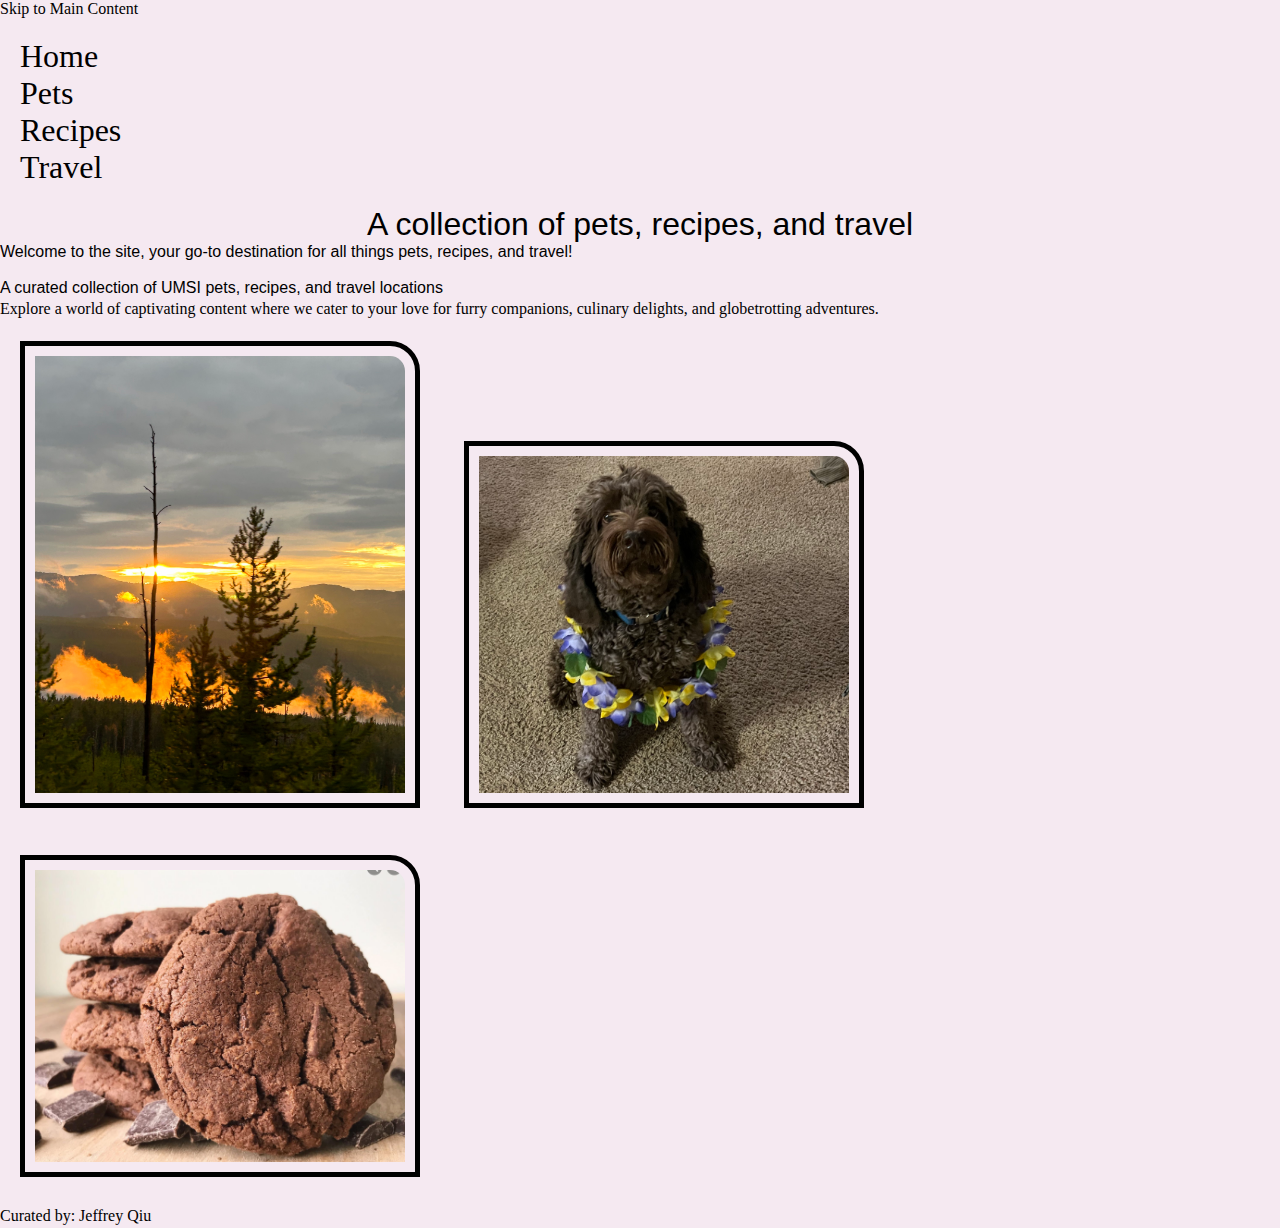
==== index.html @ 34eb2e3d "Add files via upload" ====
<!DOCTYPE html>
<html lang="en">
<head>
    <meta charset="UTF-8">
    <meta name="viewport" content="width=device-width, initial-scale=1.0">
    <link rel = "stylesheet" href = "css/reset.css">
    <link rel = "stylesheet" href = "css/style.css">
    <title>Index</title>
</head>
<body>
    <a href ="#main">Skip to Main Content</a>
    <header>
        <nav>
            <ul id="nav">
                <li><a href = "index.html">Home</a></li>
                <li><a href = "pets.html">Pets</a></li>
                <li><a href = "recipes.html">Recipes</a></li>
                <li><a href = "travel.html">Travel</a></li>
            </ul>
            <h1>A collection of pets, recipes, and travel</h1>
        </nav>
    </header>
    <main id="main">
        <div>
            <h2>Welcome to the site, your go-to destination for all things pets, recipes, and travel!</h2>
            <br>
            <h3>A curated collection of UMSI pets, recipes, and travel locations</h3>
            <p>Explore a world of captivating content where we cater to your love for furry companions, culinary delights, and globetrotting adventures. <br>
            <img src="images/yellowstone_sunset.jpg" width = "400" alt="Trees in front of a sunset">
            <img src="images/bacon.jpg" width = "400" alt="A black dog sitting with a lei around its neck">
            <img src="images/double_chocolate_cookies.png" width = "400" alt="Close up of a stack of double chocolate cookies">
        </div>
    </main>
    <footer>
        <p>Curated by: Jeffrey Qiu</p>
    </footer>
</body>
</html>
---- css/style.css ----
body {
    background-color: #f5e9f1;
    color: black;
}

h1 {
    font-size: xx-large;
    font-family:Verdana, Geneva, Tahoma, sans-serif;
    text-align: center;
}

h2, h3 {
    font-size: medium;
    font-family: Verdana, Geneva, Tahoma, sans-serif;
}

p {
    line-height: 1.5em;
}

img {
    border: solid 5px black;
    padding: 10px;
    margin: 20px;
    border-top-right-radius: 30px;
}

ul {
    display: inline-block;
    margin-left: 50px;
}

#nav {
    display:inline-block;
    margin: 20px;
    font-size: xx-large;
}
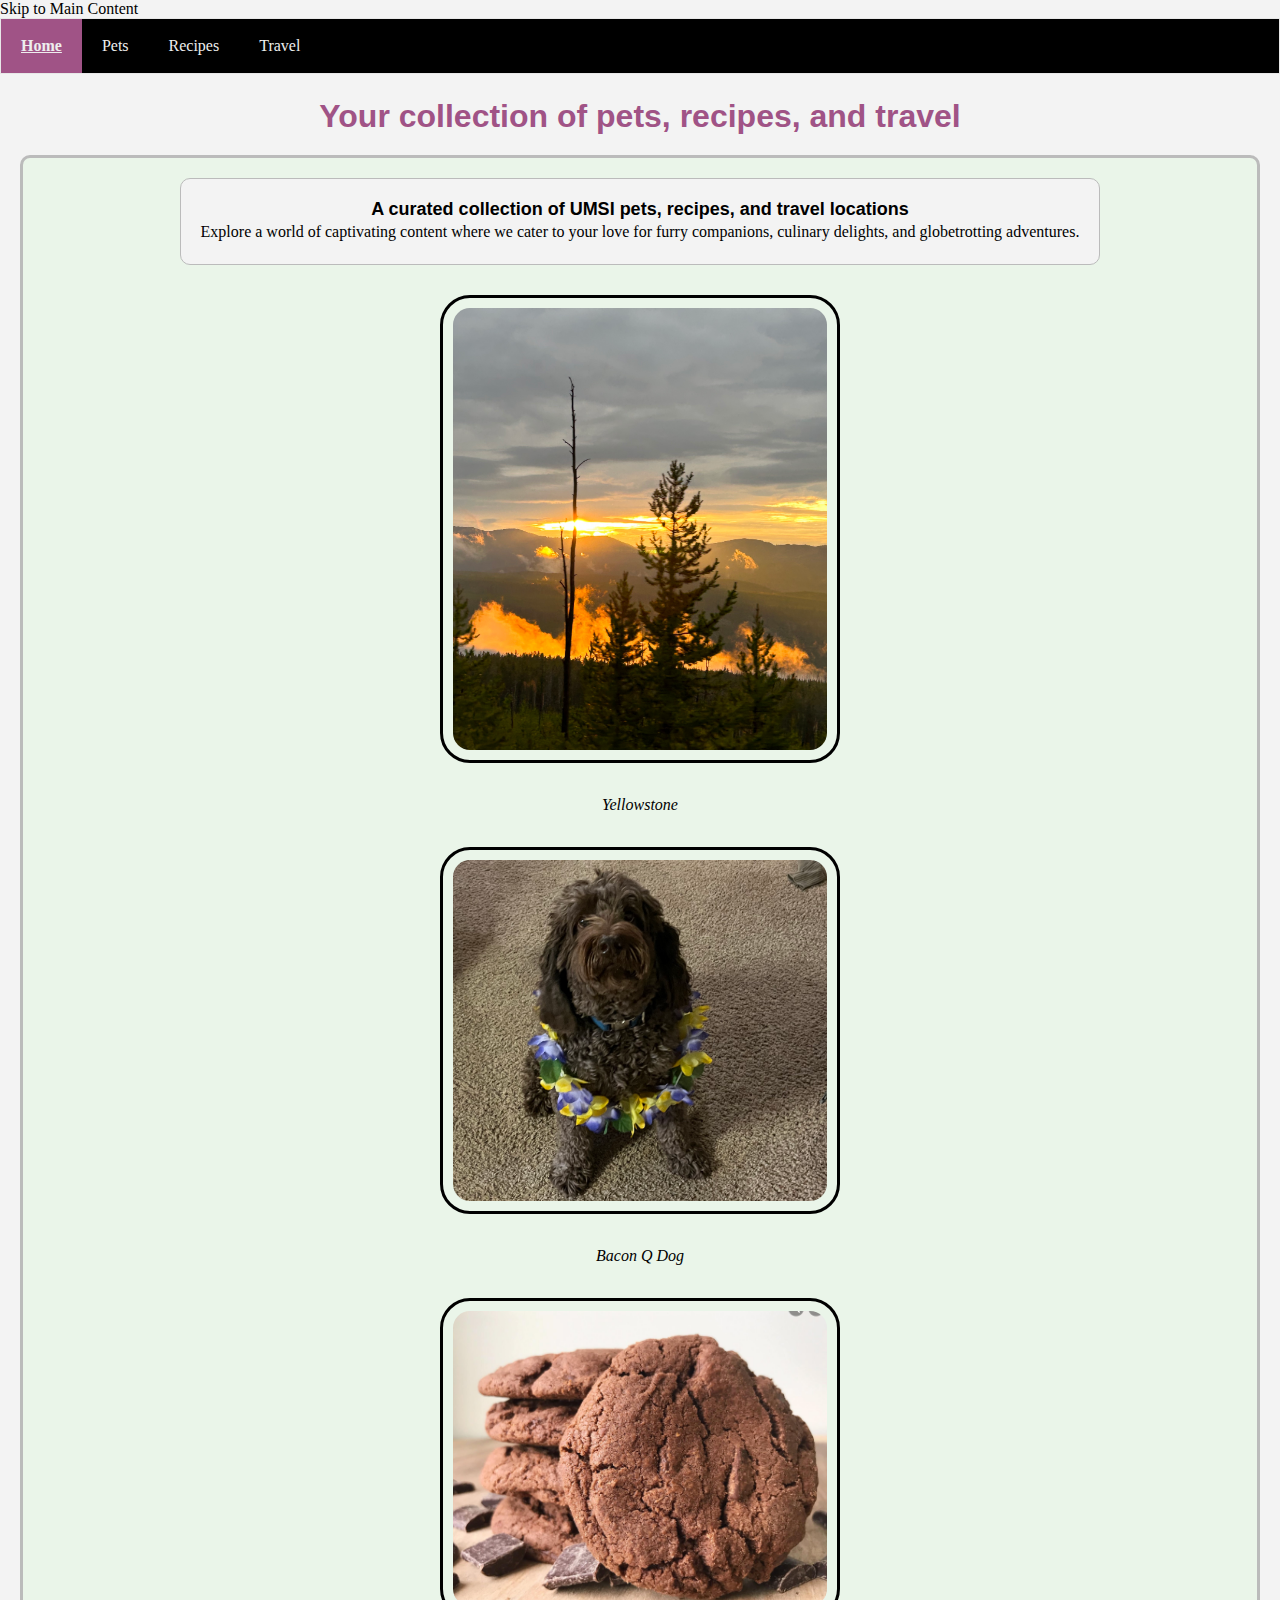
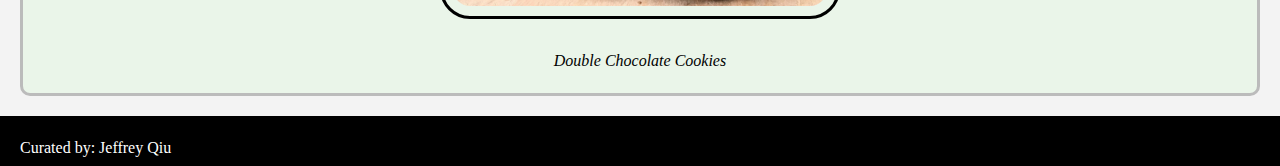
==== commit c8475060: "Add files via upload" ====
--- a/index.html
+++ b/index.html
@@ -8,27 +8,30 @@
     <title>Index</title>
 </head>
 <body>
-    <a href ="#main">Skip to Main Content</a>
+    <a class="offpage" href ="#main">Skip to Main Content</a>
     <header>
         <nav>
-            <ul id="nav">
-                <li><a href = "index.html">Home</a></li>
+            <ul class="nav">
+                <li><a class="current" href = "index.html">Home</a></li>
                 <li><a href = "pets.html">Pets</a></li>
                 <li><a href = "recipes.html">Recipes</a></li>
                 <li><a href = "travel.html">Travel</a></li>
             </ul>
-            <h1>A collection of pets, recipes, and travel</h1>
+            <h1 class="title">Your collection of pets, recipes, and travel</h1>
         </nav>
     </header>
     <main id="main">
-        <div>
-            <h2>Welcome to the site, your go-to destination for all things pets, recipes, and travel!</h2>
-            <br>
-            <h3>A curated collection of UMSI pets, recipes, and travel locations</h3>
-            <p>Explore a world of captivating content where we cater to your love for furry companions, culinary delights, and globetrotting adventures. <br>
+        <div class="grid">
+            <div class="description">
+                <h2>A curated collection of UMSI pets, recipes, and travel locations</h2>
+                <p>Explore a world of captivating content where we cater to your love for furry companions, culinary delights, and globetrotting adventures. <br>
+            </div>
             <img src="images/yellowstone_sunset.jpg" width = "400" alt="Trees in front of a sunset">
+            <p class="caption">Yellowstone</p>
             <img src="images/bacon.jpg" width = "400" alt="A black dog sitting with a lei around its neck">
+            <p class="caption">Bacon Q Dog</p>
             <img src="images/double_chocolate_cookies.png" width = "400" alt="Close up of a stack of double chocolate cookies">
+            <p class="caption">Double Chocolate Cookies</p>
         </div>
     </main>
     <footer>
--- a/css/style.css
+++ b/css/style.css
@@ -1,37 +1,200 @@
+/* .offpage {
+    position: absolute;
+    left: -1000px;
+}
+
+.offpage:focus {
+    left: 10px;
+} */
+
+.nav {
+    list-style-type: none;
+    margin: 0;
+    padding: 0;
+    overflow: hidden;
+    border: 1px solid #e7e7e7;
+    background-color: #000000;
+    width: 100%;
+}
+
+.nav li {
+    display: inline;
+    float: left;
+}
+
+.nav li:last-child {
+    border-right: none;
+}
+
+.nav a {
+    display: block;
+    text-decoration: none;
+    padding: 18px 20px;
+    color: #eeeeee;
+    text-align: center;
+}
+
+.nav li a.current {
+    background-color: #A05386;
+    font-weight: bold;
+    text-decoration: underline;
+}
+
 body {
-    background-color: #f5e9f1;
+    background-color: #f3f3f3;
     color: black;
 }
 
 h1 {
+    text-align: center;
+    margin-top: 20px;
     font-size: xx-large;
+    font-weight: bold;
     font-family:Verdana, Geneva, Tahoma, sans-serif;
-    text-align: center;
-}
-
-h2, h3 {
+    color: #A05386;
+    text-align: center;
+}
+
+h2 {
+    text-align: center;
+    font-size: large;
+    font-weight: bold;
+    font-family: Verdana, Geneva, Tahoma, sans-serif;
+}
+
+h3 {
+    text-align: center;
+    margin-bottom: 20px;
     font-size: medium;
+    font-weight: bold;
     font-family: Verdana, Geneva, Tahoma, sans-serif;
+
+}
+
+h1.title {
+    margin-left: 20px;
+    margin-right: 20px;
 }
 
 p {
     line-height: 1.5em;
 }
 
+p.underline {
+    text-decoration: underline;
+}
+
+p.caption {
+    font-style: italic;
+    text-align: center;
+}
+
+p.credit {
+    font-style: italic;
+}
+
+@media screen and (prefers-reduced-motion: reduce) {
+    #gif {
+        animation: none;
+        transition: none;
+    }
+}
+
 img {
-    border: solid 5px black;
+    border: solid 3px black;
     padding: 10px;
     margin: 20px;
-    border-top-right-radius: 30px;
+    border-radius: 30px;
+    max-width: 100%;
+    height: auto;
+}
+
+video {
+    border: solid 3px black;
+    padding: 10px;
+    margin: 20px;
+    border-radius: 30px;
+    max-width: 100%;
+    height: auto;
 }
 
 ul {
     display: inline-block;
-    margin-left: 50px;
-}
-
-#nav {
-    display:inline-block;
+}
+
+ol {
+    list-style-type: decimal;
+    margin: 10px;
+}
+
+ul.ingredients {
+    display: inline-block;
+    list-style-type: circle;
+    margin-left: 20px;
+    margin-right: 20px;
+    margin-bottom: 20px;
+}
+
+hr.divider {
+    border-top: 3px solid #bbb;
+    margin-top: 60px;
+    margin-bottom: 10px;
+}
+
+.gallery {
+    margin-left: auto;
+    margin-right: auto;
+}
+
+.description {
+    margin-left: 20px;
+    margin-right: 20px;
+    padding: 20px;
+    border: 1px solid #bbb;
+    border-radius: 10px;
+    background-color: #f3f3f3;
+}
+
+.grid {
+    display: grid;
+    grid-template-columns: 1fr;
+    grid-gap: 10px;
     margin: 20px;
-    font-size: xx-large;
-}
+    padding: 20px;
+    background-color: #EAF5E9;
+    border: 3px solid #bbb;
+    border-radius: 10px;
+    justify-items: center;
+    justify-content: center;
+}
+
+.grid1 {
+    display: grid;
+    grid-template-columns: 1fr 1fr;
+    grid-gap: 10px;
+    margin: 10px;
+    justify-items: center;
+}
+
+.grid2 {
+    display: grid;
+    grid-template-columns: 1fr 1fr 1fr;
+    grid-gap: 10px;
+    margin: 10px;
+    justify-items: center;
+}
+
+.grid3 {
+    display: grid;
+    grid-template-columns: 1fr 1fr 1fr;
+    grid-gap: 10px;
+    margin: 10px;
+    justify-items: center;
+}
+
+footer {
+    height: 50px;
+    background: #000000;
+    padding: 20px;
+    color: #ffffff;
+}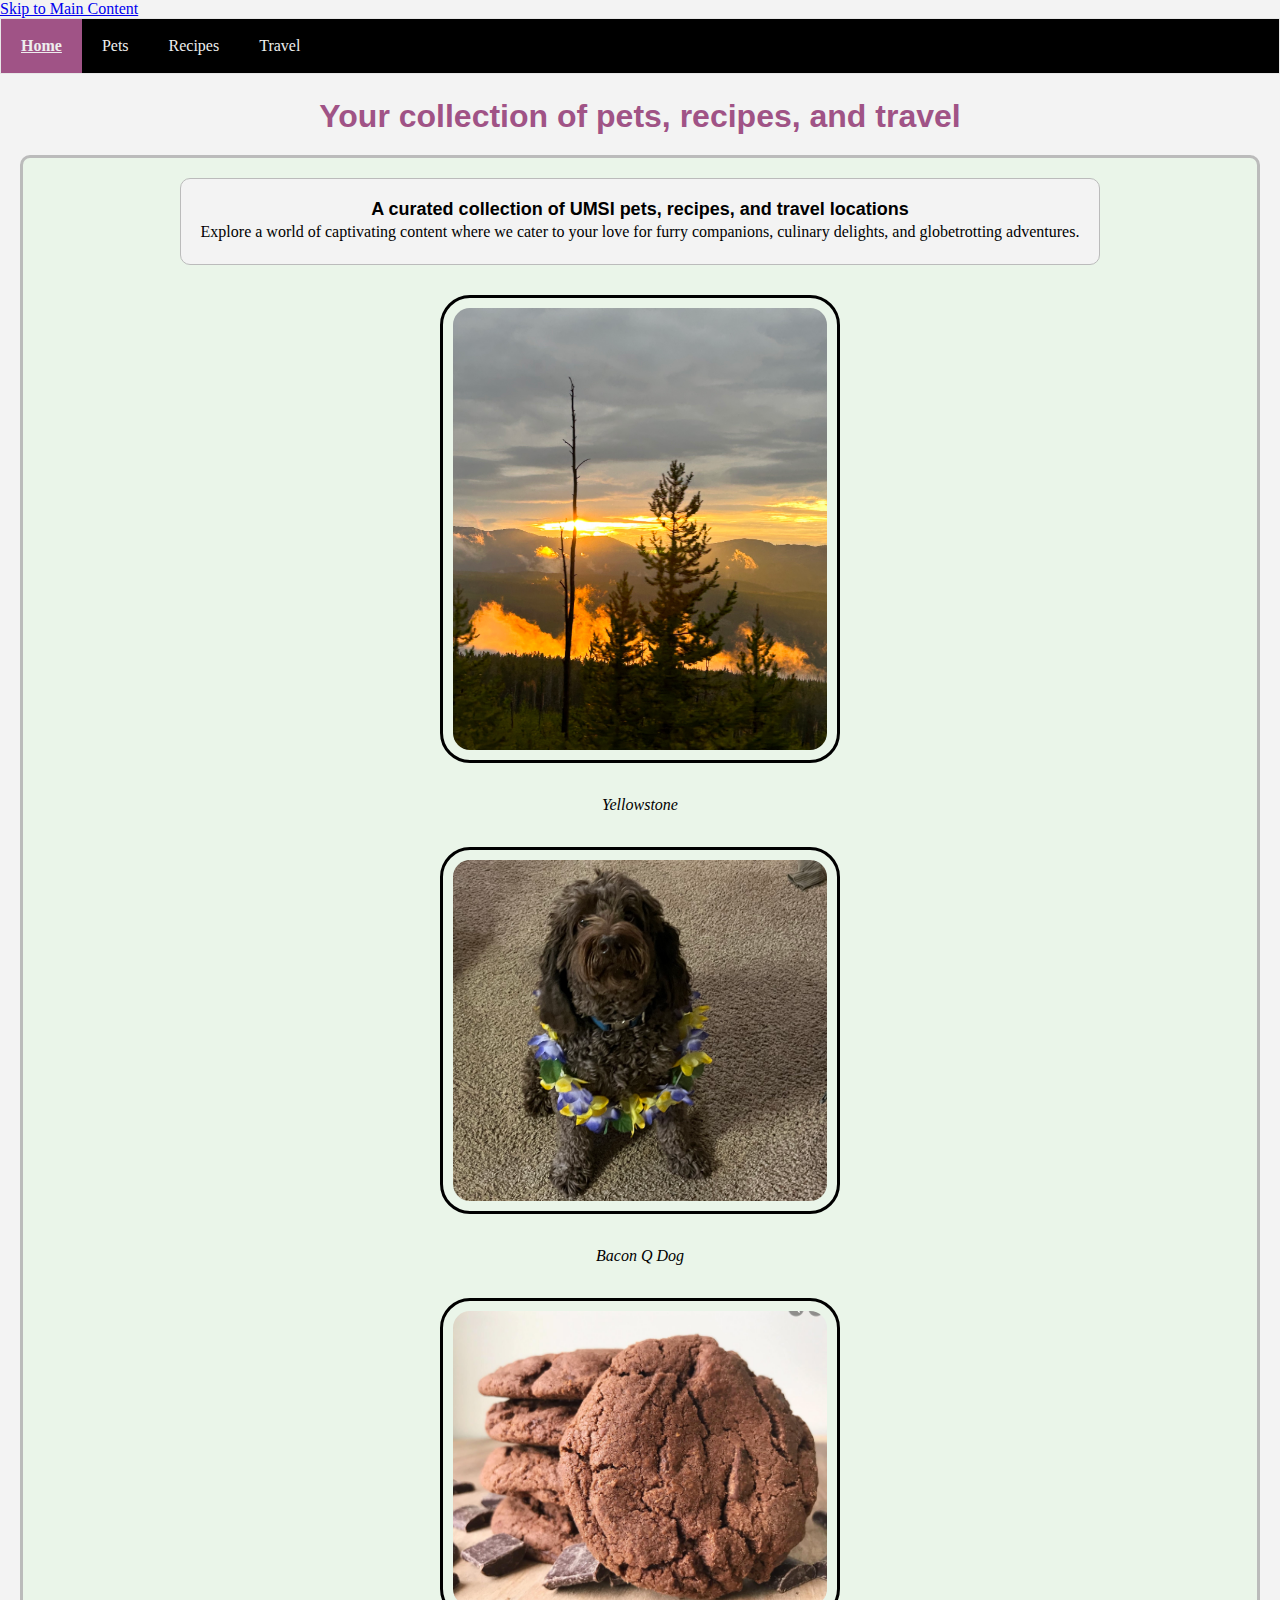
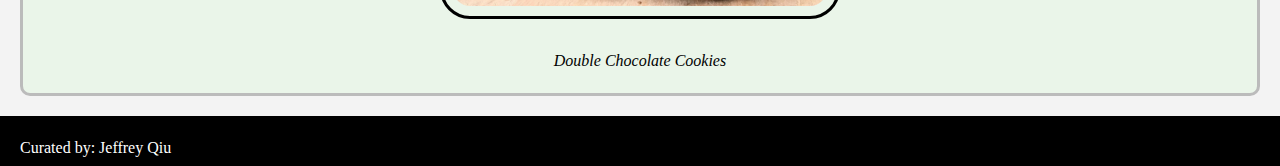
==== commit c4d3a61e: "Add files via upload" ====
--- a/index.html
+++ b/index.html
@@ -3,7 +3,7 @@
 <head>
     <meta charset="UTF-8">
     <meta name="viewport" content="width=device-width, initial-scale=1.0">
-    <link rel = "stylesheet" href = "css/reset.css">
+    <link rel = "stylesheet" href = "css/html5reset.css">
     <link rel = "stylesheet" href = "css/style.css">
     <title>Index</title>
 </head>
